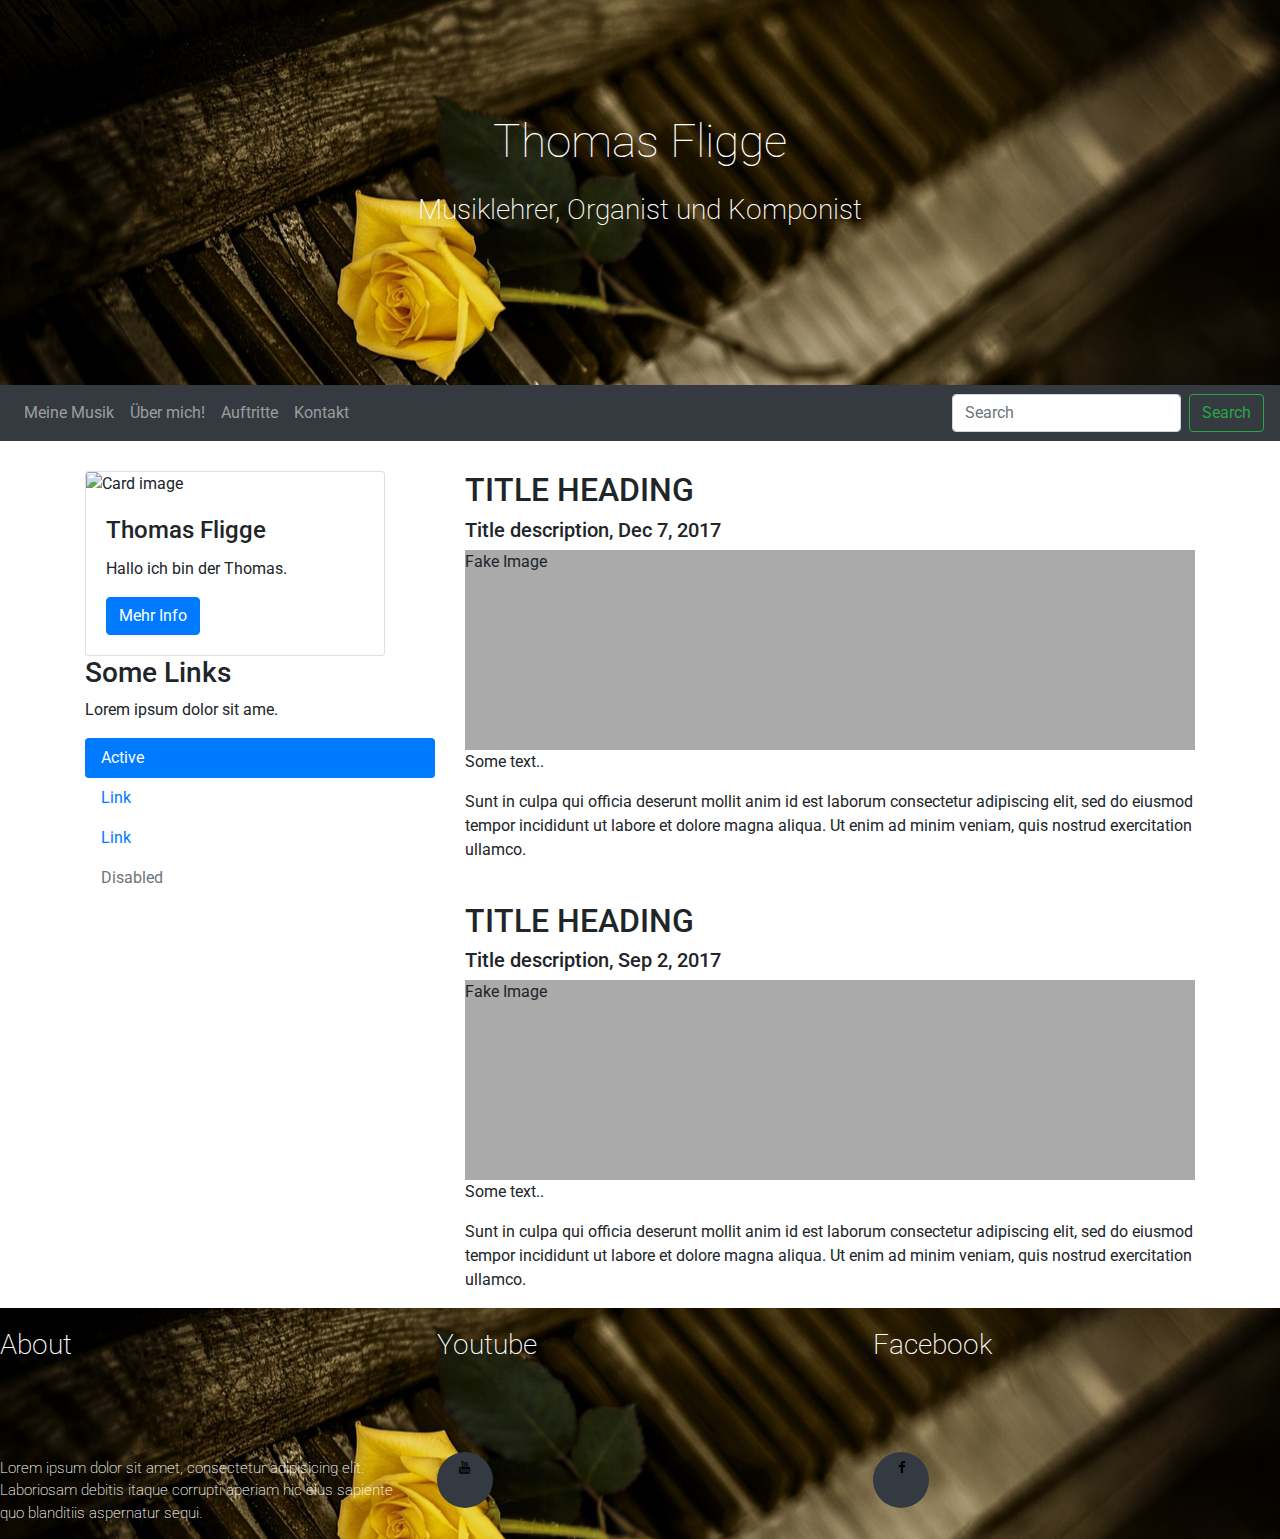
==== index.html @ 34f5074c "Header and Footer done" ====
<!DOCTYPE html>
<html lang="en">
<head>
  <title>Thomas Fligge</title>
  <meta charset="utf-8">
  <meta name="viewport" content="width=device-width, initial-scale=1">
  <link rel="stylesheet" href="https://maxcdn.bootstrapcdn.com/bootstrap/4.1.3/css/bootstrap.min.css">
   <link rel="stylesheet" href="https://maxcdn.bootstrapcdn.com/font-awesome/4.7.0/css/font-awesome.min.css" type="text/css" />
  <link rel="stylesheet" href="assets/css/style.css" type="text/css" />
  <style>
  .fakeimg {
      height: 200px;
      background: #aaa;
  }
  </style>
</head>
<body>
  

<div class="jumbotron text-center" style="margin-bottom:0">
  <h1 class="name">Thomas Fligge</h1>
  <p class="class"> Musiklehrer, Organist und Komponist</p> 
</div>


<nav class="navbar navbar-expand-sm bg-dark navbar-dark">
  <button class="navbar-toggler" type="button" data-toggle="collapse" data-target="#collapsibleNavbar">
    <span class="navbar-toggler-icon"></span>
  </button>
  <div class="collapse navbar-collapse" id="collapsibleNavbar">
    <ul class="navbar-nav">
      <li class="nav-item">
        <a class="nav-link" href="#">Meine Musik</a>
      </li>
      <li class="nav-item">
        <a class="nav-link" href="#">Über mich!</a>
      </li>
      <li class="nav-item">
        <a class="nav-link" href="#">Auftritte</a>
      </li> 
      <li class="nav-item">
        <a class="nav-link" href="#">Kontakt</a>
      </li>  
    </ul>
    <div class="ml-auto">
     <form class="form-inline">
    <input class="form-control mr-sm-2" type="search" placeholder="Search" aria-label="Search">
    <button class="btn btn-outline-success my-2 my-sm-0" type="submit">Search</button>
  </form>
  </div>
  </div>  
</nav>

<div class="container" style="margin-top:30px">
  <div class="row">
    <div class="col-sm-4">
      <div class="card" style="max-width:300px">
  <img class="card-img-top" src="https://www.art-sankt-joseph.de/wp-content/uploads/2015/06/Thomas-Fligge-218x300.jpg" alt="Card image">
  <div class="card-body">
    <h4 class="card-title">Thomas Fligge</h4>
    <p class="card-text">Hallo ich bin der Thomas.</p>
    <a href="#" class="btn btn-primary">Mehr Info</a>
  </div>
</div>
      <h3>Some Links</h3>
      <p>Lorem ipsum dolor sit ame.</p>
      <ul class="nav nav-pills flex-column">
        <li class="nav-item">
          <a class="nav-link active" href="#">Active</a>
        </li>
        <li class="nav-item">
          <a class="nav-link" href="#">Link</a>
        </li>
        <li class="nav-item">
          <a class="nav-link" href="#">Link</a>
        </li>
        <li class="nav-item">
          <a class="nav-link disabled" href="#">Disabled</a>
        </li>
      </ul>
      <hr class="d-sm-none">
    </div>
    <div class="col-sm-8">
      <h2>TITLE HEADING</h2>
      <h5>Title description, Dec 7, 2017</h5>
      <div class="fakeimg">Fake Image</div>
      <p>Some text..</p>
      <p>Sunt in culpa qui officia deserunt mollit anim id est laborum consectetur adipiscing elit, sed do eiusmod tempor incididunt ut labore et dolore magna aliqua. Ut enim ad minim veniam, quis nostrud exercitation ullamco.</p>
      <br>
      <h2>TITLE HEADING</h2>
      <h5>Title description, Sep 2, 2017</h5>
      <div class="fakeimg">Fake Image</div>
      <p>Some text..</p>
      <p>Sunt in culpa qui officia deserunt mollit anim id est laborum consectetur adipiscing elit, sed do eiusmod tempor incididunt ut labore et dolore magna aliqua. Ut enim ad minim veniam, quis nostrud exercitation ullamco.</p>
    </div>
    
  </div>
  

</div>


  <footer>
        <div id="footer-details" class="row">
            <div class="col-4">
                <h5 class="class">About</h5>
                <p class="inline-block "> Lorem ipsum dolor sit amet, consectetur adipisicing elit. Laboriosam debitis itaque corrupti aperiam hic eius sapiente quo blanditiis aspernatur sequi.</p>
            </div>
            <div class="col-4">
                 <h5 class="class">Youtube</h5>
                  <ul class="list-inline social-links">
                        <li><a target="_blank" href="#"><i class="fa fa-youtube"></i></a></li>
                    </ul>
            </div>
            <div class="col-4">
                 <h5 class="class">Facebook</h5>
                  <ul class="list-inline social-links">
                        <li><a target="_blank" href="#"><i class="fa fa-facebook"></i></a></li>
                    </ul>
            </div>
        </div>
        
    </footer>

</body>
<script src="https://ajax.googleapis.com/ajax/libs/jquery/3.3.1/jquery.min.js"></script>
  <script src="https://cdnjs.cloudflare.com/ajax/libs/popper.js/1.14.3/umd/popper.min.js"></script>
  <script src="https://maxcdn.bootstrapcdn.com/bootstrap/4.1.3/js/bootstrap.min.js"></script>
</html>
---- assets/css/style.css ----
@import url('https://fonts.googleapis.com/css?family=Roboto:100,200,300,400,500,600,700| Exo:100,200,300,400,500,600,700');


.name {
    font-family: "Roboto", sans-serif;
    font-weight: 100;
    font-size: 46px;
    margin-top: 50px;
    color: white;
    
}

.class {
    font-family: "Roboto", sans-serif;
    font-weight: 200;
    font-size: 28px;
    margin-top: 20px;
    margin-bottom: 90px;
    color: white;
}

.jumbotron {
    background: url("../images/piano2.jpg");
    background-position: center;
    background-repeat: no-repeat;
    background-size: cover;
    min-height: 360px;
    border-radius: 0;
}


footer {
    background: url("../images/piano2.jpg");
    color: #fafafa;
    min-height: 120px; 
    margin: 0px;
    background-position: center;
    background-repeat: no-repeat;
    background-size: cover;
}




.social-links {
    padding-bottom: 15px;
    
}

.social-links li a i{
    width: 56px;
    height: 56px;
    padding: 12px;
    border-radius: 50%;
    font-size: 13px;
    line-height: 7px;
    text-align: center;
    color: black;
    background: #333a41;
    transition: all 0.25s ease-in-out;
    -moz-transition: all 0.25s ease-in-out;
    -webkit-transition: all 0.25s ease-in-out;
    -o-transition: all 0.25s ease-in-out;
}

.class2 {
    font-family: "Roboto", sans-serif;
    font-weight: 200;
    font-size: 20px;
    margin-top: 20px;
    margin-bottom: 20px;
    color: white;
}

.inline-block {
    display: inline-block;
    font-family: "Roboto", sans-serif;
    font-weight: 200;
    font-size: 15px;
    margin-top: 5px;
    margin-bottom: 5px;
    color: white;
}
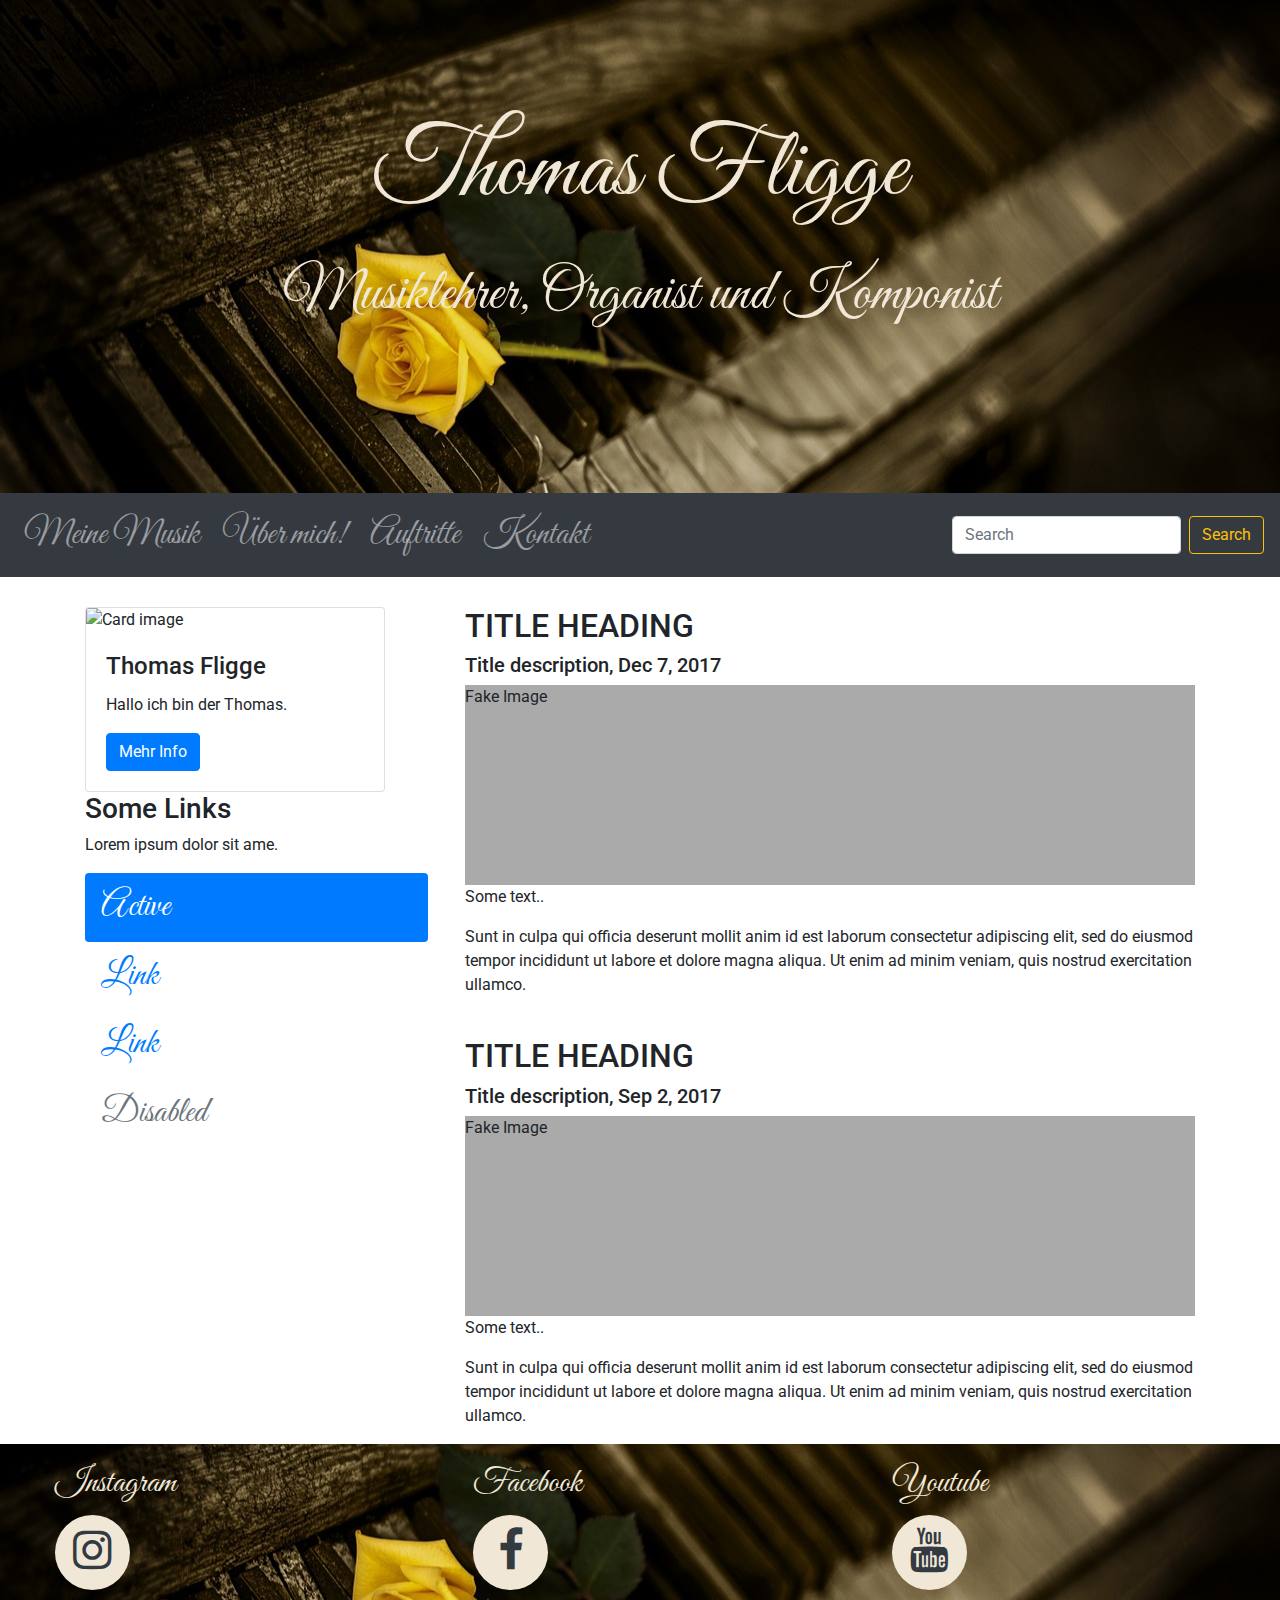
==== commit f07ae60e: "header-footer style adjustments" ====
--- a/index.html
+++ b/index.html
@@ -7,6 +7,7 @@
   <link rel="stylesheet" href="https://maxcdn.bootstrapcdn.com/bootstrap/4.1.3/css/bootstrap.min.css">
    <link rel="stylesheet" href="https://maxcdn.bootstrapcdn.com/font-awesome/4.7.0/css/font-awesome.min.css" type="text/css" />
   <link rel="stylesheet" href="assets/css/style.css" type="text/css" />
+  <link href="https://fonts.googleapis.com/css?family=Great+Vibes" rel="stylesheet">
   <style>
   .fakeimg {
       height: 200px;
@@ -15,13 +16,17 @@
   </style>
 </head>
 <body>
-  
+ 
+ <!-- header --> 
 
 <div class="jumbotron text-center" style="margin-bottom:0">
   <h1 class="name">Thomas Fligge</h1>
   <p class="class"> Musiklehrer, Organist und Komponist</p> 
 </div>
 
+ <!-- /header --> 
+ 
+  <!-- navigation --> 
 
 <nav class="navbar navbar-expand-sm bg-dark navbar-dark">
   <button class="navbar-toggler" type="button" data-toggle="collapse" data-target="#collapsibleNavbar">
@@ -30,16 +35,16 @@
   <div class="collapse navbar-collapse" id="collapsibleNavbar">
     <ul class="navbar-nav">
       <li class="nav-item">
-        <a class="nav-link" href="#">Meine Musik</a>
+        <a class="nav-link" href="meine-musik.html">Meine Musik</a>
       </li>
       <li class="nav-item">
-        <a class="nav-link" href="#">Über mich!</a>
+        <a class="nav-link" href="uber-mich.html">Über mich!</a>
       </li>
       <li class="nav-item">
-        <a class="nav-link" href="#">Auftritte</a>
+        <a class="nav-link" href="auftritte.html">Auftritte</a>
       </li> 
       <li class="nav-item">
-        <a class="nav-link" href="#">Kontakt</a>
+        <a class="nav-link" href="kontakt.html">Kontakt</a>
       </li>  
     </ul>
     <div class="ml-auto">
@@ -50,6 +55,8 @@
   </div>
   </div>  
 </nav>
+
+ <!-- /navigation --> 
 
 <div class="container" style="margin-top:30px">
   <div class="row">
@@ -99,28 +106,34 @@
 
 </div>
 
-
+<!-- footer --> 
   <footer>
         <div id="footer-details" class="row">
-            <div class="col-4">
-                <h5 class="class">About</h5>
-                <p class="inline-block "> Lorem ipsum dolor sit amet, consectetur adipisicing elit. Laboriosam debitis itaque corrupti aperiam hic eius sapiente quo blanditiis aspernatur sequi.</p>
+             <div class="col-4">
+                 <h5 class="social-text">Instagram</h5>
+                  <ul class="list-inline social-links">
+                        <li><a target="_blank" href="#"><i class="fa fa-instagram"></i></a></li>
+                    </ul>
             </div>
             <div class="col-4">
-                 <h5 class="class">Youtube</h5>
+                 <h5 class="social-text">Facebook</h5>
+                  <ul class="list-inline social-links">
+                        <li><a target="_blank" href="#"><i class="fa fa-facebook"></i></a></li>
+                    </ul>
+            </div>
+             <div class="col-4">
+                 <h5 class="social-text">Youtube</h5>
                   <ul class="list-inline social-links">
                         <li><a target="_blank" href="#"><i class="fa fa-youtube"></i></a></li>
                     </ul>
             </div>
-            <div class="col-4">
-                 <h5 class="class">Facebook</h5>
-                  <ul class="list-inline social-links">
-                        <li><a target="_blank" href="#"><i class="fa fa-facebook"></i></a></li>
-                    </ul>
+            
             </div>
         </div>
         
     </footer>
+
+<!-- /footer --> 
 
 </body>
 <script src="https://ajax.googleapis.com/ajax/libs/jquery/3.3.1/jquery.min.js"></script>
--- a/assets/css/style.css
+++ b/assets/css/style.css
@@ -1,25 +1,24 @@
 @import url('https://fonts.googleapis.com/css?family=Roboto:100,200,300,400,500,600,700| Exo:100,200,300,400,500,600,700');
 
+/* Header */
 
-.name {
-    font-family: "Roboto", sans-serif;
+ .name {
+    font-family: "Great Vibes", sans-serif;
     font-weight: 100;
-    font-size: 46px;
+    font-size: 98px;
     margin-top: 50px;
-    color: white;
+    color: #f1e7d7;
     
 }
-
-.class {
-    font-family: "Roboto", sans-serif;
+ .class {
+    font-family: "Great Vibes", sans-serif;
     font-weight: 200;
-    font-size: 28px;
+    font-size: 58px;
     margin-top: 20px;
     margin-bottom: 90px;
-    color: white;
+    color: #f1e7d7;
 }
-
-.jumbotron {
+ .jumbotron {
     background: url("../images/piano2.jpg");
     background-position: center;
     background-repeat: no-repeat;
@@ -28,8 +27,25 @@
     border-radius: 0;
 }
 
+/* Nav */
 
-footer {
+.nav-item {
+  font-family: 'Great Vibes', cursive;
+  font-size: 35px;
+  margin-right: 7px;
+}
+
+.btn-outline-success {
+    color: #ffc107 !important;
+    background-color: transparent;
+    background-image: none;
+    border-color: #ffc107 !important;
+}
+
+
+/* Footer */
+
+ footer {
     background: url("../images/piano2.jpg");
     color: #fafafa;
     min-height: 120px; 
@@ -39,31 +55,36 @@
     background-size: cover;
 }
 
+#footer-details {
+ position: relative;
+ margin-left: 40px;
+}
 
-
-
-.social-links {
+.social-text {
+    font-family: "Great Vibes", sans-serif;
+    font-weight: 200;
+    font-size: 34px;
+    margin-top: 20px;
+    margin-bottom: 10px;
+    color: #f1e7d7;
+}
+ .social-links {
     padding-bottom: 15px;
     
 }
-
-.social-links li a i{
-    width: 56px;
-    height: 56px;
+ .social-links li a i{
+    width: 75px;
+    height: 75px;
     padding: 12px;
     border-radius: 50%;
-    font-size: 13px;
-    line-height: 7px;
+    border-color: white;
+    font-size: 45px;
+    line-height: 45px;
     text-align: center;
-    color: black;
-    background: #333a41;
-    transition: all 0.25s ease-in-out;
-    -moz-transition: all 0.25s ease-in-out;
-    -webkit-transition: all 0.25s ease-in-out;
-    -o-transition: all 0.25s ease-in-out;
+    background-color: #f1e7d7;
+    color: #333a41;
 }
-
-.class2 {
+ .class2 {
     font-family: "Roboto", sans-serif;
     font-weight: 200;
     font-size: 20px;
@@ -71,8 +92,7 @@
     margin-bottom: 20px;
     color: white;
 }
-
-.inline-block {
+ .inline-block {
     display: inline-block;
     font-family: "Roboto", sans-serif;
     font-weight: 200;
@@ -80,4 +100,43 @@
     margin-top: 5px;
     margin-bottom: 5px;
     color: white;
+} 
+.imgOne {
+      height: 300px;
+      width: 500px;
+      background: url("assets/images/music.jpg");
+      margin-top: 10px;
+      margin-left: 25px;
+      margin-right: 10px;
+      margin-bottom: 10px;
+  }
+.imgTwo {
+      height: 300px;
+      width: 500px;
+      background: url("assets/images/piano3.jpg");
+      margin-top: 10px;
+      margin-left: 25px;
+      margin-right: 10px;
+      margin-bottom: 10px;
+}
+.imgThree {
+      height: 300px;
+      width: 500px;
+      background: url("assets/images/header.jpg");
+      margin-top: 10px;
+      margin-left: 25px;
+      margin-right: 10px;
+      margin-bottom: 10px;
+  }
+.ubermich {
+  margin-top: 10px;
+  margin-left: 25px;
+  margin-right: 10px;
+  margin-bottom: 10px;
+  font-family: "Roboto", sans-serif;
+}
+
+.ubermich h2 {
+  font-family: 'Great Vibes', cursive;
+  font-size: 35px;
 }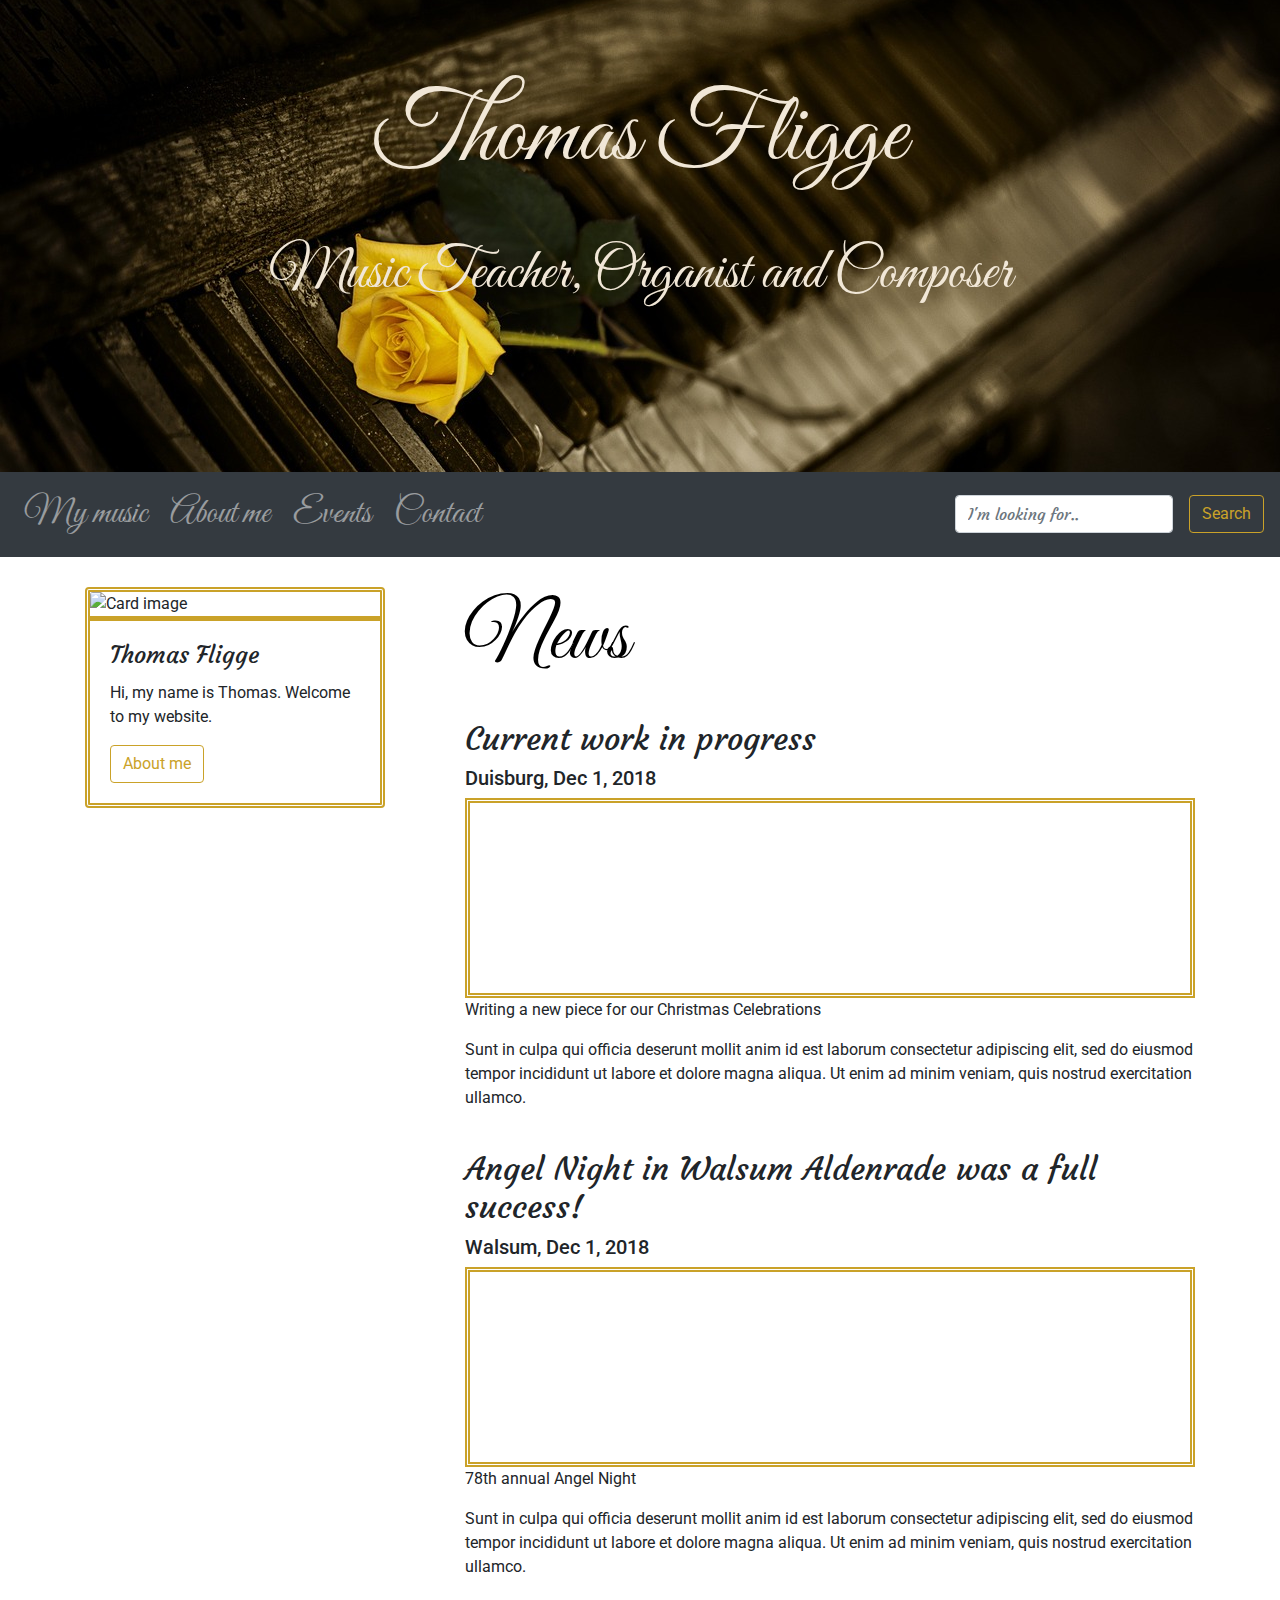
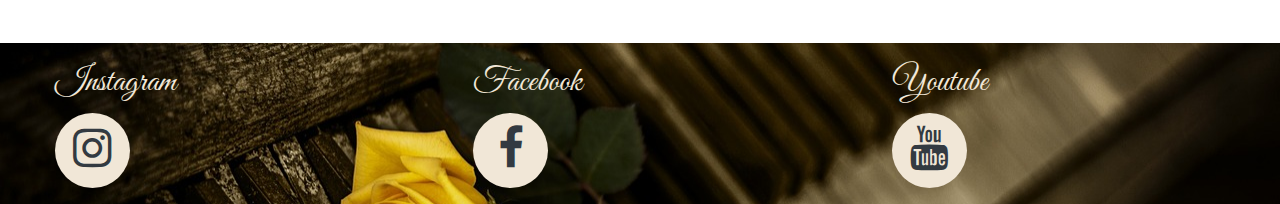
==== commit accc26ec: "changed pictures" ====
--- a/index.html
+++ b/index.html
@@ -8,20 +8,15 @@
    <link rel="stylesheet" href="https://maxcdn.bootstrapcdn.com/font-awesome/4.7.0/css/font-awesome.min.css" type="text/css" />
   <link rel="stylesheet" href="assets/css/style.css" type="text/css" />
   <link href="https://fonts.googleapis.com/css?family=Great+Vibes" rel="stylesheet">
-  <style>
-  .fakeimg {
-      height: 200px;
-      background: #aaa;
-  }
-  </style>
+  <link href="https://fonts.googleapis.com/css?family=Courgette|Lobster" rel="stylesheet">
 </head>
 <body>
  
  <!-- header --> 
 
 <div class="jumbotron text-center" style="margin-bottom:0">
-  <h1 class="name">Thomas Fligge</h1>
-  <p class="class"> Musiklehrer, Organist und Komponist</p> 
+  <a class="name" href="index.html">Thomas Fligge</h1>
+  <p class="class"> Music Teacher, Organist and Composer</p> 
 </div>
 
  <!-- /header --> 
@@ -35,28 +30,30 @@
   <div class="collapse navbar-collapse" id="collapsibleNavbar">
     <ul class="navbar-nav">
       <li class="nav-item">
-        <a class="nav-link" href="meine-musik.html">Meine Musik</a>
+        <a class="nav-link" href="meine-musik.html">My music</a>
       </li>
       <li class="nav-item">
-        <a class="nav-link" href="uber-mich.html">Über mich!</a>
+        <a class="nav-link" href="ueber-mich.html">About me</a>
       </li>
       <li class="nav-item">
-        <a class="nav-link" href="auftritte.html">Auftritte</a>
+        <a class="nav-link" href="auftritte.html">Events</a>
       </li> 
       <li class="nav-item">
-        <a class="nav-link" href="kontakt.html">Kontakt</a>
+        <a class="nav-link" href="kontakt.html">Contact</a>
       </li>  
     </ul>
     <div class="ml-auto">
      <form class="form-inline">
-    <input class="form-control mr-sm-2" type="search" placeholder="Search" aria-label="Search">
-    <button class="btn btn-outline-success my-2 my-sm-0" type="submit">Search</button>
+    <input class="form-control mr-sm-2" type="search" placeholder="I'm looking for.." aria-label="Search">
+    <button class="btn btn-search my-2 my-sm-0" type="submit">Search</button>
   </form>
   </div>
   </div>  
 </nav>
 
  <!-- /navigation --> 
+ 
+ <!-- card -->
 
 <div class="container" style="margin-top:30px">
   <div class="row">
@@ -65,46 +62,41 @@
   <img class="card-img-top" src="https://www.art-sankt-joseph.de/wp-content/uploads/2015/06/Thomas-Fligge-218x300.jpg" alt="Card image">
   <div class="card-body">
     <h4 class="card-title">Thomas Fligge</h4>
-    <p class="card-text">Hallo ich bin der Thomas.</p>
-    <a href="#" class="btn btn-primary">Mehr Info</a>
+    <p class="card-text">Hi, my name is Thomas. Welcome to my website.</p>
+    <a href="ueber.mich" class="btn btn-aboutme">About me</a>
   </div>
 </div>
-      <h3>Some Links</h3>
-      <p>Lorem ipsum dolor sit ame.</p>
-      <ul class="nav nav-pills flex-column">
-        <li class="nav-item">
-          <a class="nav-link active" href="#">Active</a>
-        </li>
-        <li class="nav-item">
-          <a class="nav-link" href="#">Link</a>
-        </li>
-        <li class="nav-item">
-          <a class="nav-link" href="#">Link</a>
-        </li>
-        <li class="nav-item">
-          <a class="nav-link disabled" href="#">Disabled</a>
-        </li>
-      </ul>
+
+<!-- /card -->
+
+<!--  fake news -->
       <hr class="d-sm-none">
     </div>
     <div class="col-sm-8">
-      <h2>TITLE HEADING</h2>
-      <h5>Title description, Dec 7, 2017</h5>
-      <div class="fakeimg">Fake Image</div>
-      <p>Some text..</p>
+      <h1 class="news-heading"> News </h1>
+      <br>
+      <h2 class="news-sub-heading"> Current work in progress</h2>
+      <h5> Duisburg, Dec 1, 2018</h5>
+      <div class="newsimg">
+        <img id="newsimg-one"src="assets/images/pianopractise.jpg" alt="Piano Practise">
+      </div>
+      <p>Writing a new piece for our Christmas Celebrations</p>
       <p>Sunt in culpa qui officia deserunt mollit anim id est laborum consectetur adipiscing elit, sed do eiusmod tempor incididunt ut labore et dolore magna aliqua. Ut enim ad minim veniam, quis nostrud exercitation ullamco.</p>
       <br>
-      <h2>TITLE HEADING</h2>
-      <h5>Title description, Sep 2, 2017</h5>
-      <div class="fakeimg">Fake Image</div>
-      <p>Some text..</p>
+      <h2 class="news-sub-heading">Angel Night in Walsum Aldenrade was a full success!</h2>
+      <h5>Walsum, Dec 1, 2018</h5>
+      <div class="newsimg">
+        <img id="newsimg-two" src="assets/images/angelnight.jpg" alt="Angel Night">
+      </div>
+      <p>78th annual Angel Night</p>
       <p>Sunt in culpa qui officia deserunt mollit anim id est laborum consectetur adipiscing elit, sed do eiusmod tempor incididunt ut labore et dolore magna aliqua. Ut enim ad minim veniam, quis nostrud exercitation ullamco.</p>
     </div>
-    
+    </div>
   </div>
-  
+  <br>
+  <br>
 
-</div>
+<!--/fake news -->
 
 <!-- footer --> 
   <footer>
--- a/assets/css/style.css
+++ b/assets/css/style.css
@@ -10,6 +10,12 @@
     color: #f1e7d7;
     
 }
+
+.name:hover {
+ text-decoration: none;
+ color: #f1e7d7;
+}
+
  .class {
     font-family: "Great Vibes", sans-serif;
     font-weight: 200;
@@ -35,11 +41,25 @@
   margin-right: 7px;
 }
 
-.btn-outline-success {
+.btn-search {
+    margin-top: 8px !important;
+    color: #caa229 !important;
+    background-color: transparent;
+    background-image: none;
+    border-color: #caa229 !important;
+}
+
+.btn-search:hover{
     color: #ffc107 !important;
     background-color: transparent;
     background-image: none;
     border-color: #ffc107 !important;
+}
+
+@media (min-width: 776px) {
+    .btn-search {
+        margin-top: 0px !important;
+    }
 }
 
 
@@ -68,10 +88,7 @@
     margin-bottom: 10px;
     color: #f1e7d7;
 }
- .social-links {
-    padding-bottom: 15px;
-    
-}
+
  .social-links li a i{
     width: 75px;
     height: 75px;
@@ -84,8 +101,81 @@
     background-color: #f1e7d7;
     color: #333a41;
 }
- .class2 {
-    font-family: "Roboto", sans-serif;
+
+/* Home - News */
+
+.news-heading {
+    font-family: "Great Vibes", sans-serif;
+    font-size: 5em;
+    margin-top: 5px;
+    color: black;
+ 
+}
+
+.news-sub-heading {
+ font-family: 'Courgette', cursive;
+
+}
+
+ .newsimg {
+    overflow: hidden;
+    background-color: white;
+    height: 200px;
+    background-repeat: no-repeat;
+    background-size: cover;
+    border-style: double;
+    border-color: #caa229;
+    border-width: 5px;
+    
+  }
+ 
+ .newsimage > img {
+  width: 100%;
+ }
+  
+#newsimg-one {
+  position:relative;
+  top:-100px;
+}
+
+#newsimg-two {
+  position:relative;
+  top:-500px;
+}
+
+/* Home - Card */
+.card {
+    border-style: double;
+    border-color: #caa229;
+    border-width: 5px;
+}
+
+.card-title {
+ font-family: courgette;
+}
+
+.card-img-top {
+    border-bottom: 6px solid #caa229;
+    border-width: 5px;
+}
+
+.btn-aboutme {
+   color: #caa229 !important;
+    background-color: transparent;
+    background-image: none;
+    border-color: #caa229 !important;
+}
+
+.btn-aboutme:hover{
+    color: #ffc107 !important;
+    background-color: transparent;
+    background-image: none;
+    border-color: #ffc107 !important;
+}
+/* About me */
+
+ .titles {
+    font-family: "Courgette", sans-serif;
     font-weight: 200;
     font-size: 20px;
     margin-top: 20px;
@@ -101,34 +191,33 @@
     margin-bottom: 5px;
     color: white;
 } 
-.imgOne {
+.aboutme-img {
       height: 300px;
       width: 500px;
-      background: url("assets/images/music.jpg");
+      background-color: grey;
       margin-top: 10px;
       margin-left: 25px;
       margin-right: 10px;
       margin-bottom: 10px;
+      border-style: double;
+      border-color: #caa229;
+      border-width: 5px;
   }
-.imgTwo {
-      height: 300px;
-      width: 500px;
-      background: url("assets/images/piano3.jpg");
-      margin-top: 10px;
-      margin-left: 25px;
-      margin-right: 10px;
-      margin-bottom: 10px;
-}
-.imgThree {
-      height: 300px;
-      width: 500px;
-      background: url("assets/images/header.jpg");
-      margin-top: 10px;
-      margin-left: 25px;
-      margin-right: 10px;
-      margin-bottom: 10px;
-  }
-.ubermich {
+  
+#aboutme-img-one {
+       background: url("../images/music.jpg");
+}
+
+#aboutme-img-two {
+       background: url("../images/piano3.jpg");
+}
+
+#aboutme-img-three {
+       background: url("../images/header.jpg");
+}
+
+  
+.aboutme {
   margin-top: 10px;
   margin-left: 25px;
   margin-right: 10px;
@@ -136,7 +225,82 @@
   font-family: "Roboto", sans-serif;
 }
 
-.ubermich h2 {
-  font-family: 'Great Vibes', cursive;
+.aboutme h2 {
+  font-family: 'Courgette', cursive;
   font-size: 35px;
+}
+
+div.line {
+background: #caa229 center;
+margin-left: 5em;
+margin-right: 5em;
+margin-bottom: 2em;
+margin-top: 2em;
+width:50em;
+height:7px;
+}
+
+
+/* Contact - form  */
+
+.contact {
+ margin-top: 25px;
+ margin-bottom: 25px;
+}
+
+.contactform {
+  margin: 0px auto;
+  width: 750px;
+  border: 7px double #caa229;
+  border-radius: 5px;
+  padding: 7px;
+}
+
+label {
+  display: inline-block;
+  width: 120px;
+  text-align: center;
+}
+
+input, textarea {
+  font: 27px courgette;
+  width: 300px;
+  box-sizing: border-box;
+  border: 1px solid grey;
+}
+
+textarea {
+  vertical-align: top;
+  height: 5em;
+}
+
+.button {
+  padding-left: 90px; 
+}
+
+button {
+ margin-top: 5px;
+  margin-left: .5em;
+}
+
+/* Contact - Text  */
+
+.contact-text {
+ margin-left: 25px;
+ margin-bottom: 50px;
+}
+
+.contact-heading {
+    font-family: "Great Vibes", sans-serif;
+    font-size: 50px;
+    margin-top: 25px;
+    color: black;
+ 
+}
+
+.contact-sub-heading {
+ font-family: courgette;
+ font-size: 30px;
+ margin-top: 10px;
+ margin-bottom: 10px;
 }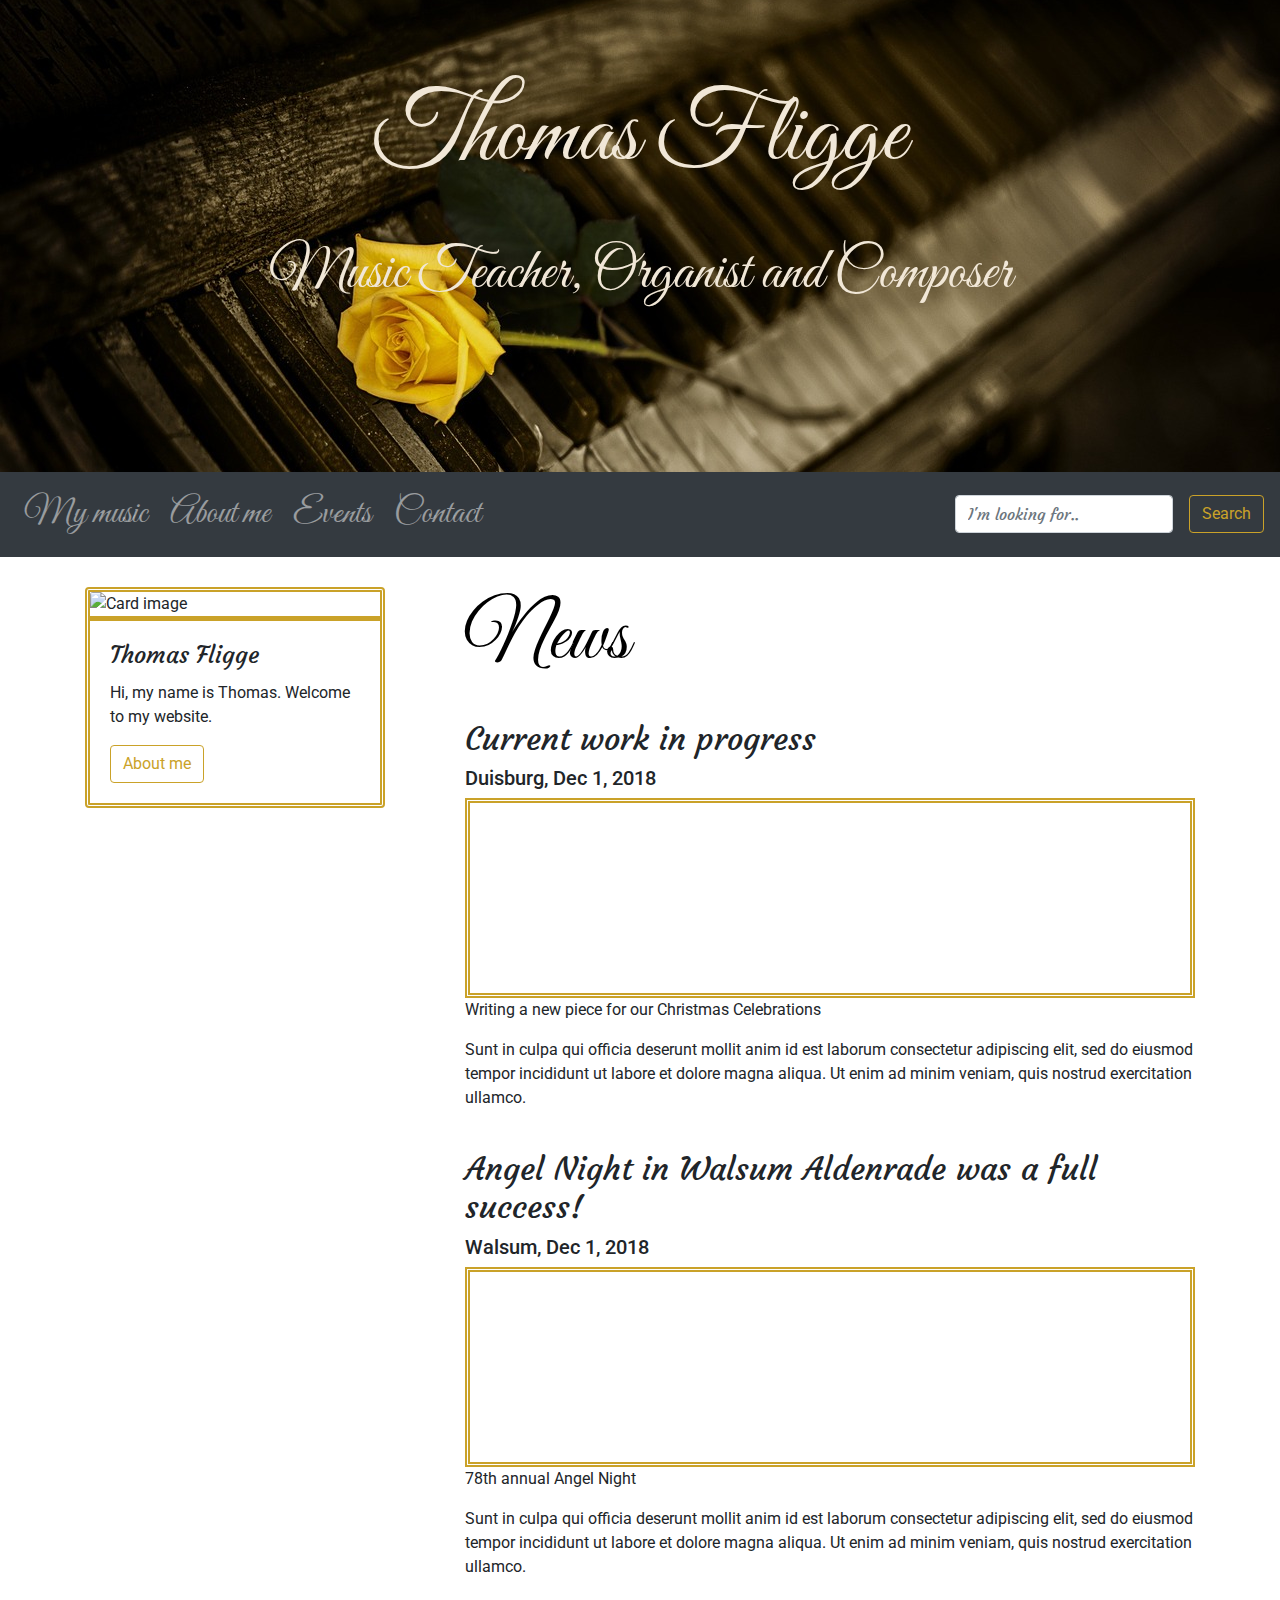
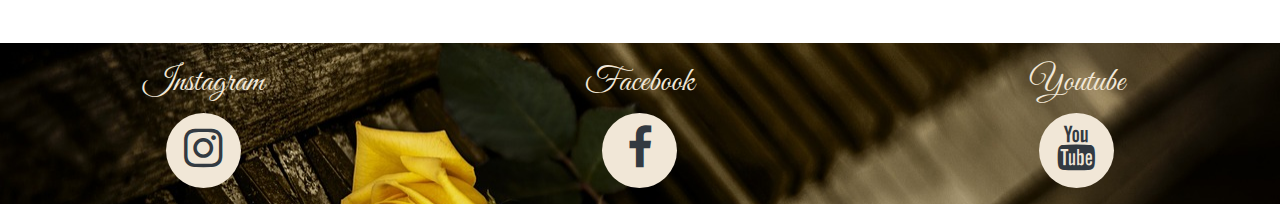
==== commit 1af10cec: "getting started on music section" ====
--- a/index.html
+++ b/index.html
@@ -15,7 +15,7 @@
  <!-- header --> 
 
 <div class="jumbotron text-center" style="margin-bottom:0">
-  <a class="name" href="index.html">Thomas Fligge</h1>
+  <a class="name" href="index.html">Thomas Fligge</a>
   <p class="class"> Music Teacher, Organist and Composer</p> 
 </div>
 
@@ -101,19 +101,19 @@
 <!-- footer --> 
   <footer>
         <div id="footer-details" class="row">
-             <div class="col-4">
+             <div class="col-4 text-center">
                  <h5 class="social-text">Instagram</h5>
                   <ul class="list-inline social-links">
                         <li><a target="_blank" href="#"><i class="fa fa-instagram"></i></a></li>
                     </ul>
             </div>
-            <div class="col-4">
+            <div class="col-4 text-center">
                  <h5 class="social-text">Facebook</h5>
                   <ul class="list-inline social-links">
                         <li><a target="_blank" href="#"><i class="fa fa-facebook"></i></a></li>
                     </ul>
             </div>
-             <div class="col-4">
+             <div class="col-4 text-center">
                  <h5 class="social-text">Youtube</h5>
                   <ul class="list-inline social-links">
                         <li><a target="_blank" href="#"><i class="fa fa-youtube"></i></a></li>
--- a/assets/css/style.css
+++ b/assets/css/style.css
@@ -73,11 +73,6 @@
     background-position: center;
     background-repeat: no-repeat;
     background-size: cover;
-}
-
-#footer-details {
- position: relative;
- margin-left: 40px;
 }
 
 .social-text {
@@ -129,7 +124,7 @@
     
   }
  
- .newsimage > img {
+ .newsimage img {
   width: 100%;
  }
   
@@ -230,7 +225,7 @@
   font-size: 35px;
 }
 
-div.line {
+.line {
 background: #caa229 center;
 margin-left: 5em;
 margin-right: 5em;
@@ -303,4 +298,38 @@
  font-size: 30px;
  margin-top: 10px;
  margin-bottom: 10px;
-}+}
+
+ td{
+            text-align: center;
+            vertical-align: top;
+            width:200px;
+            margin: 0;
+            padding:0; 
+            border: 0;
+                    }
+        tr:nth-child(1) td{
+            border-bottom-style: solid;
+            border-bottom-width: 1.5px;
+            border-bottom-color: black;
+            padding-bottom: 10px;
+        }
+        tr:nth-child(2) td{
+
+            position: relative;
+            top:-8px;
+            font-weight: 500;
+        }
+        .vert-line{
+            position: relative; 
+            left: 50%;
+            width:1px;
+            border-left-color: black;
+            border-left-style: solid;
+            border-left-width: 1.5px;
+            height: 1rem;
+        }
+        
+ .timeline {
+  margin-left: 50px;
+ }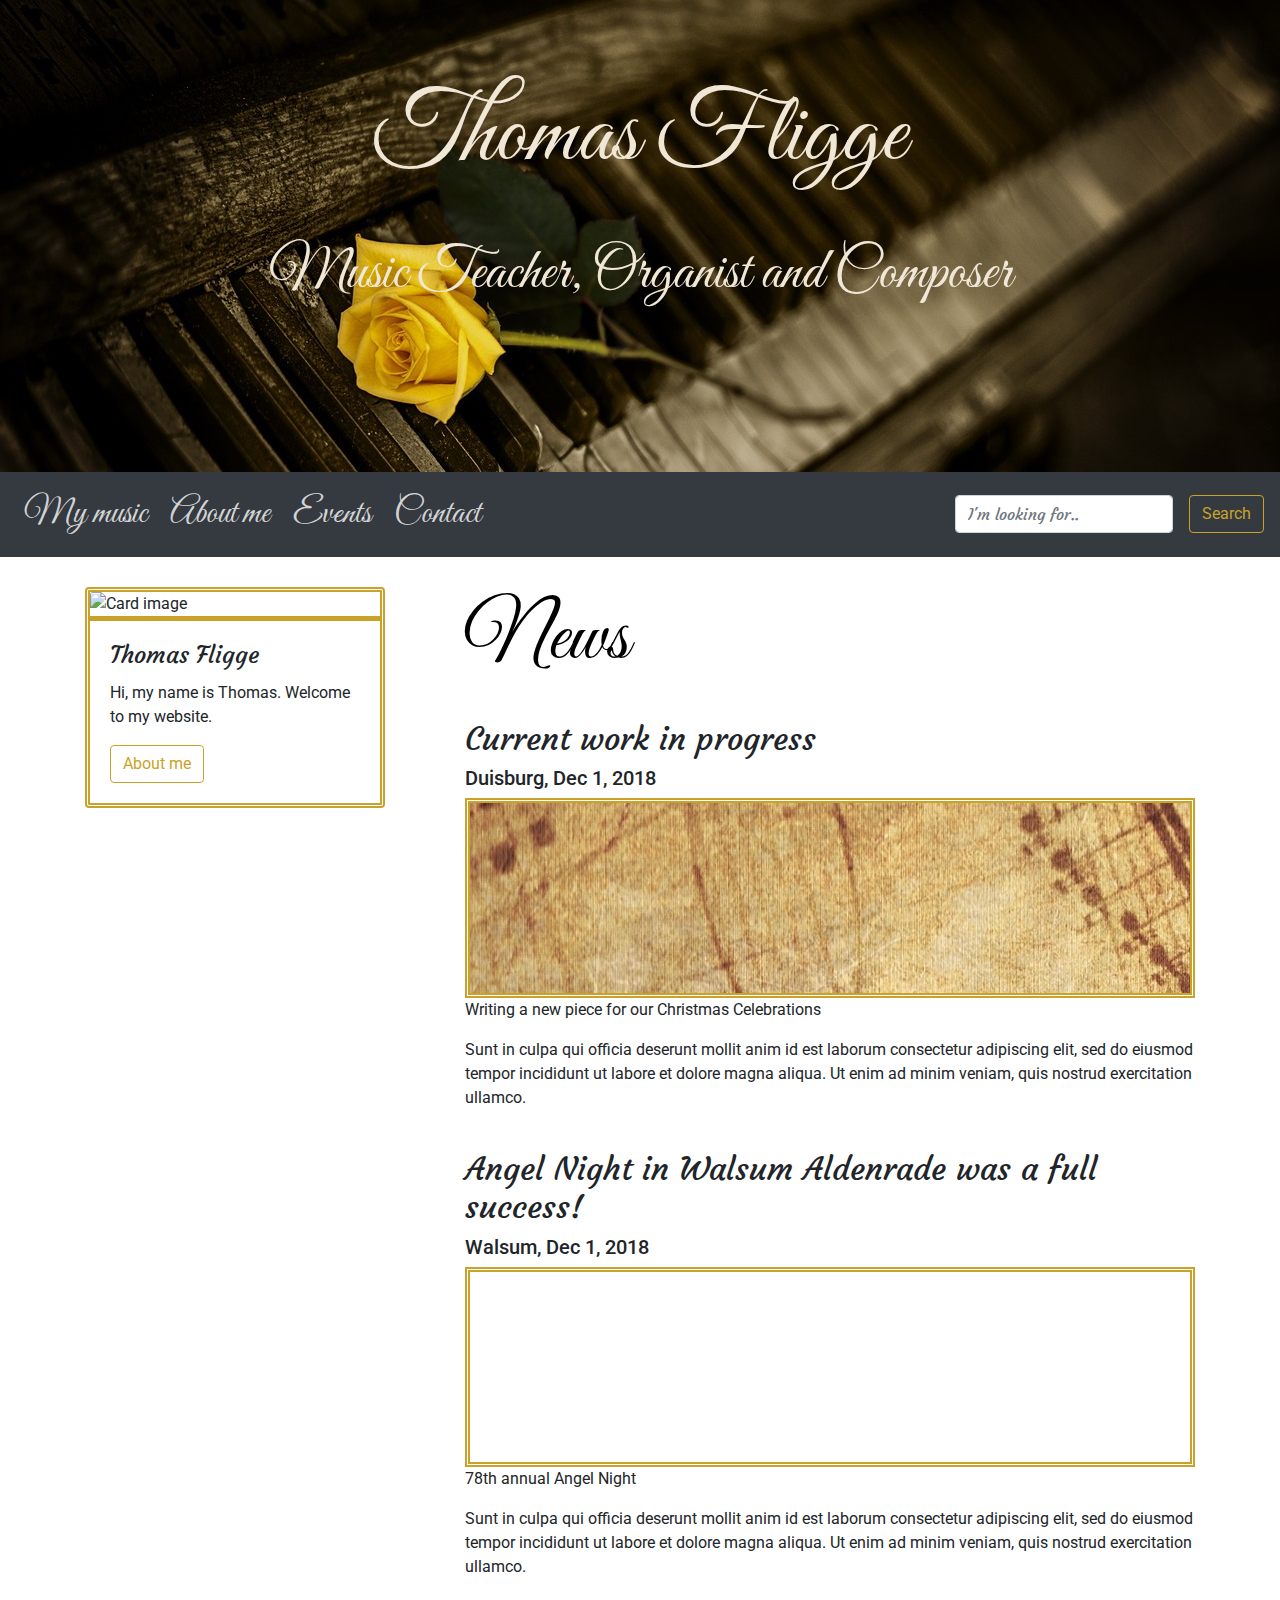
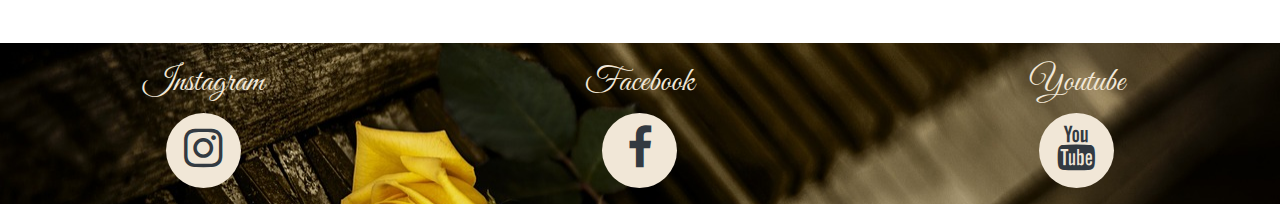
==== commit ae8e3c71: "added hover + transitions to footer + header" ====
--- a/index.html
+++ b/index.html
@@ -5,10 +5,11 @@
   <meta charset="utf-8">
   <meta name="viewport" content="width=device-width, initial-scale=1">
   <link rel="stylesheet" href="https://maxcdn.bootstrapcdn.com/bootstrap/4.1.3/css/bootstrap.min.css">
-   <link rel="stylesheet" href="https://maxcdn.bootstrapcdn.com/font-awesome/4.7.0/css/font-awesome.min.css" type="text/css" />
-  <link rel="stylesheet" href="assets/css/style.css" type="text/css" />
+  <link rel="stylesheet" href="https://maxcdn.bootstrapcdn.com/font-awesome/4.7.0/css/font-awesome.min.css" type="text/css" />
+  <link rel="stylesheet" href="assets/css/style.1.css" type="text/css" />
   <link href="https://fonts.googleapis.com/css?family=Great+Vibes" rel="stylesheet">
   <link href="https://fonts.googleapis.com/css?family=Courgette|Lobster" rel="stylesheet">
+
 </head>
 <body>
  
@@ -78,7 +79,7 @@
       <h2 class="news-sub-heading"> Current work in progress</h2>
       <h5> Duisburg, Dec 1, 2018</h5>
       <div class="newsimg">
-        <img id="newsimg-one"src="assets/images/pianopractise.jpg" alt="Piano Practise">
+        <img id="newsimg-one"src="assets/images/music.jpg" alt="Piano Practise">
       </div>
       <p>Writing a new piece for our Christmas Celebrations</p>
       <p>Sunt in culpa qui officia deserunt mollit anim id est laborum consectetur adipiscing elit, sed do eiusmod tempor incididunt ut labore et dolore magna aliqua. Ut enim ad minim veniam, quis nostrud exercitation ullamco.</p>
@@ -104,19 +105,19 @@
              <div class="col-4 text-center">
                  <h5 class="social-text">Instagram</h5>
                   <ul class="list-inline social-links">
-                        <li><a target="_blank" href="#"><i class="fa fa-instagram"></i></a></li>
+                        <li><a target="_blank" href="https://www.instagram.com/?hl=en"><i class="fa fa-instagram"></i></a></li>
                     </ul>
             </div>
             <div class="col-4 text-center">
                  <h5 class="social-text">Facebook</h5>
                   <ul class="list-inline social-links">
-                        <li><a target="_blank" href="#"><i class="fa fa-facebook"></i></a></li>
+                        <li><a target="_blank" href="https://www.facebook.com/"><i class="fa fa-facebook"></i></a></li>
                     </ul>
             </div>
              <div class="col-4 text-center">
                  <h5 class="social-text">Youtube</h5>
                   <ul class="list-inline social-links">
-                        <li><a target="_blank" href="#"><i class="fa fa-youtube"></i></a></li>
+                        <li><a target="_blank" href="https://www.youtube.com/"><i class="fa fa-youtube"></i></a></li>
                     </ul>
             </div>
             
--- a/assets/css/style.1.css
+++ b/assets/css/style.1.css
@@ -0,0 +1,365 @@
+
+@import url('https://fonts.googleapis.com/css?family=Roboto:100,200,300,400,500,600,700| Exo:100,200,300,400,500,600,700');
+
+/* Header */
+
+ .name {
+    font-family: "Great Vibes", sans-serif;
+    font-weight: 100;
+    font-size: 98px;
+    margin-top: 50px;
+    color: #f1e7d7;
+    
+}
+
+.name:hover {
+ text-decoration: none;
+ color: #f1e7d7;
+}
+
+ .class {
+    font-family: "Great Vibes", sans-serif;
+    font-weight: 200;
+    font-size: 58px;
+    margin-top: 20px;
+    margin-bottom: 90px;
+    color: #f1e7d7;
+}
+ .jumbotron {
+    background: url("../images/piano2.jpg");
+    background-position: center;
+    background-repeat: no-repeat;
+    background-size: cover;
+    min-height: 360px;
+    border-radius: 0;
+}
+
+/* Nav */
+
+.nav-link {
+    color: rgba(255,255,255,0.8)!important;
+     transition: all 0.25s ease-in-out;
+    -moz-transition: all 0.25s ease-in-out;
+    -webkit-transition: all 0.25s ease-in-out;
+    -o-transition: all 0.25s ease-in-out;
+}
+
+.nav-link:hover {
+    color: #caa229 !important;
+     transition: all 0.25s ease-in-out;
+    -moz-transition: all 0.25s ease-in-out;
+    -webkit-transition: all 0.25s ease-in-out;
+    -o-transition: all 0.25s ease-in-out;
+}
+
+.nav-item {
+  font-family: 'Great Vibes', cursive;
+  font-size: 35px;
+  margin-right: 7px;
+}
+
+.btn-search {
+    margin-top: 8px !important;
+    color: #caa229 !important;
+    background-color: transparent;
+    background-image: none;
+    border-color: #caa229 !important;
+}
+
+.btn-search:hover{
+    color: #ffc107 !important;
+    background-color: transparent;
+    background-image: none;
+    border-color: #ffc107 !important;
+}
+
+@media (min-width: 776px) {
+    .btn-search {
+        margin-top: 0px !important;
+    }
+}
+
+
+/* Footer */
+
+ footer {
+    background: url("../images/piano2.jpg");
+    color: #fafafa;
+    min-height: 120px; 
+    margin: 0px;
+    background-position: center;
+    background-repeat: no-repeat;
+    background-size: cover;
+}
+
+.social-text {
+    font-family: "Great Vibes", sans-serif;
+    font-weight: 200;
+    font-size: 34px;
+    margin-top: 20px;
+    margin-bottom: 10px;
+    color: #f1e7d7;
+}
+
+ .social-links li a i{
+    width: 75px;
+    height: 75px;
+    padding: 12px;
+    border-radius: 50%;
+    border-color: white;
+    font-size: 45px;
+    line-height: 45px;
+    text-align: center;
+    background-color: #f1e7d7;
+    color: #333a41;
+    transition: all 0.25s ease-in-out;
+    -moz-transition: all 0.25s ease-in-out;
+    -webkit-transition: all 0.25s ease-in-out;
+    -o-transition: all 0.25s ease-in-out;
+}
+
+.social-links li a i:hover{
+    background-color: #caa229;
+    color: #333a41;
+    transition: all 0.25s ease-in-out;
+    -moz-transition: all 0.25s ease-in-out;
+    -webkit-transition: all 0.25s ease-in-out;
+    -o-transition: all 0.25s ease-in-out;
+}
+
+/* Home - News */
+
+.news-heading {
+    font-family: "Great Vibes", sans-serif;
+    font-size: 5em;
+    margin-top: 5px;
+    color: black;
+ 
+}
+
+.news-sub-heading {
+ font-family: 'Courgette', cursive;
+
+}
+
+ .newsimg {
+    overflow: hidden;
+    background-color: white;
+    height: 200px;
+    background-repeat: no-repeat;
+    background-size: cover;
+    border-style: double;
+    border-color: #caa229;
+    border-width: 5px;
+    
+  }
+ 
+ .newsimage img {
+  width: 100%;
+ }
+  
+#newsimg-one {
+  position:relative;
+  top:-100px;
+}
+
+#newsimg-two {
+  position:relative;
+  top:-500px;
+}
+
+/* Home - Card */
+.card {
+    border-style: double;
+    border-color: #caa229;
+    border-width: 5px;
+}
+
+.card-title {
+ font-family: courgette;
+}
+
+.card-img-top {
+    border-bottom: 6px solid #caa229;
+    border-width: 5px;
+}
+
+.btn-aboutme {
+   color: #caa229 !important;
+    background-color: transparent;
+    background-image: none;
+    border-color: #caa229 !important;
+}
+
+.btn-aboutme:hover{
+    color: #ffc107 !important;
+    background-color: transparent;
+    background-image: none;
+    border-color: #ffc107 !important;
+}
+/* About me */
+
+ .titles {
+    font-family: "Courgette", sans-serif;
+    font-weight: 200;
+    font-size: 20px;
+    margin-top: 20px;
+    margin-bottom: 20px;
+    color: white;
+}
+ .inline-block {
+    display: inline-block;
+    font-family: "Roboto", sans-serif;
+    font-weight: 200;
+    font-size: 15px;
+    margin-top: 5px;
+    margin-bottom: 5px;
+    color: white;
+} 
+.aboutme-img {
+      height: 300px;
+      width: 500px;
+      background-color: grey;
+      margin-top: 10px;
+      margin-left: 25px;
+      margin-right: 10px;
+      margin-bottom: 10px;
+      border-style: double;
+      border-color: #caa229;
+      border-width: 5px;
+  }
+  
+#aboutme-img-one {
+       background: url("../images/music.jpg");
+}
+
+#aboutme-img-two {
+       background: url("../images/piano3.jpg");
+}
+
+#aboutme-img-three {
+       background: url("../images/header.jpg");
+}
+
+  
+.aboutme {
+  margin-top: 10px;
+  margin-left: 25px;
+  margin-right: 10px;
+  margin-bottom: 10px;
+  font-family: "Roboto", sans-serif;
+}
+
+.aboutme h2 {
+  font-family: 'Courgette', cursive;
+  font-size: 35px;
+}
+
+.line {
+background: #caa229 center;
+margin-left: 5em;
+margin-right: 5em;
+margin-bottom: 2em;
+margin-top: 2em;
+width:50em;
+height:7px;
+}
+
+
+/* Contact - form  */
+
+.contact {
+ margin-top: 25px;
+ margin-bottom: 25px;
+}
+
+.contactform {
+  margin: 0px auto;
+  width: 750px;
+  border: 7px double #caa229;
+  border-radius: 5px;
+  padding: 7px;
+}
+
+label {
+  display: inline-block;
+  width: 120px;
+  text-align: center;
+}
+
+input, textarea {
+  font: 27px courgette;
+  width: 300px;
+  box-sizing: border-box;
+  border: 1px solid grey;
+}
+
+textarea {
+  vertical-align: top;
+  height: 5em;
+}
+
+.button {
+  padding-left: 90px; 
+}
+
+button {
+ margin-top: 5px;
+  margin-left: .5em;
+}
+
+/* Contact - Text  */
+
+.contact-text {
+ margin-left: 25px;
+ margin-bottom: 50px;
+}
+
+.contact-heading {
+    font-family: "Great Vibes", sans-serif;
+    font-size: 50px;
+    margin-top: 25px;
+    color: black;
+ 
+}
+
+.contact-sub-heading {
+ font-family: courgette;
+ font-size: 30px;
+ margin-top: 10px;
+ margin-bottom: 10px;
+}
+
+ td{
+            text-align: center;
+            vertical-align: top;
+            width:200px;
+            margin: 0;
+            padding:0; 
+            border: 0;
+                    }
+        tr:nth-child(1) td{
+            border-bottom-style: solid;
+            border-bottom-width: 1.5px;
+            border-bottom-color: black;
+            padding-bottom: 10px;
+        }
+        tr:nth-child(2) td{
+
+            position: relative;
+            top:-8px;
+            font-weight: 500;
+        }
+        .vert-line{
+            position: relative; 
+            left: 50%;
+            width:1px;
+            border-left-color: black;
+            border-left-style: solid;
+            border-left-width: 1.5px;
+            height: 1rem;
+        }
+        
+ .timeline {
+  margin-left: 50px;
+ }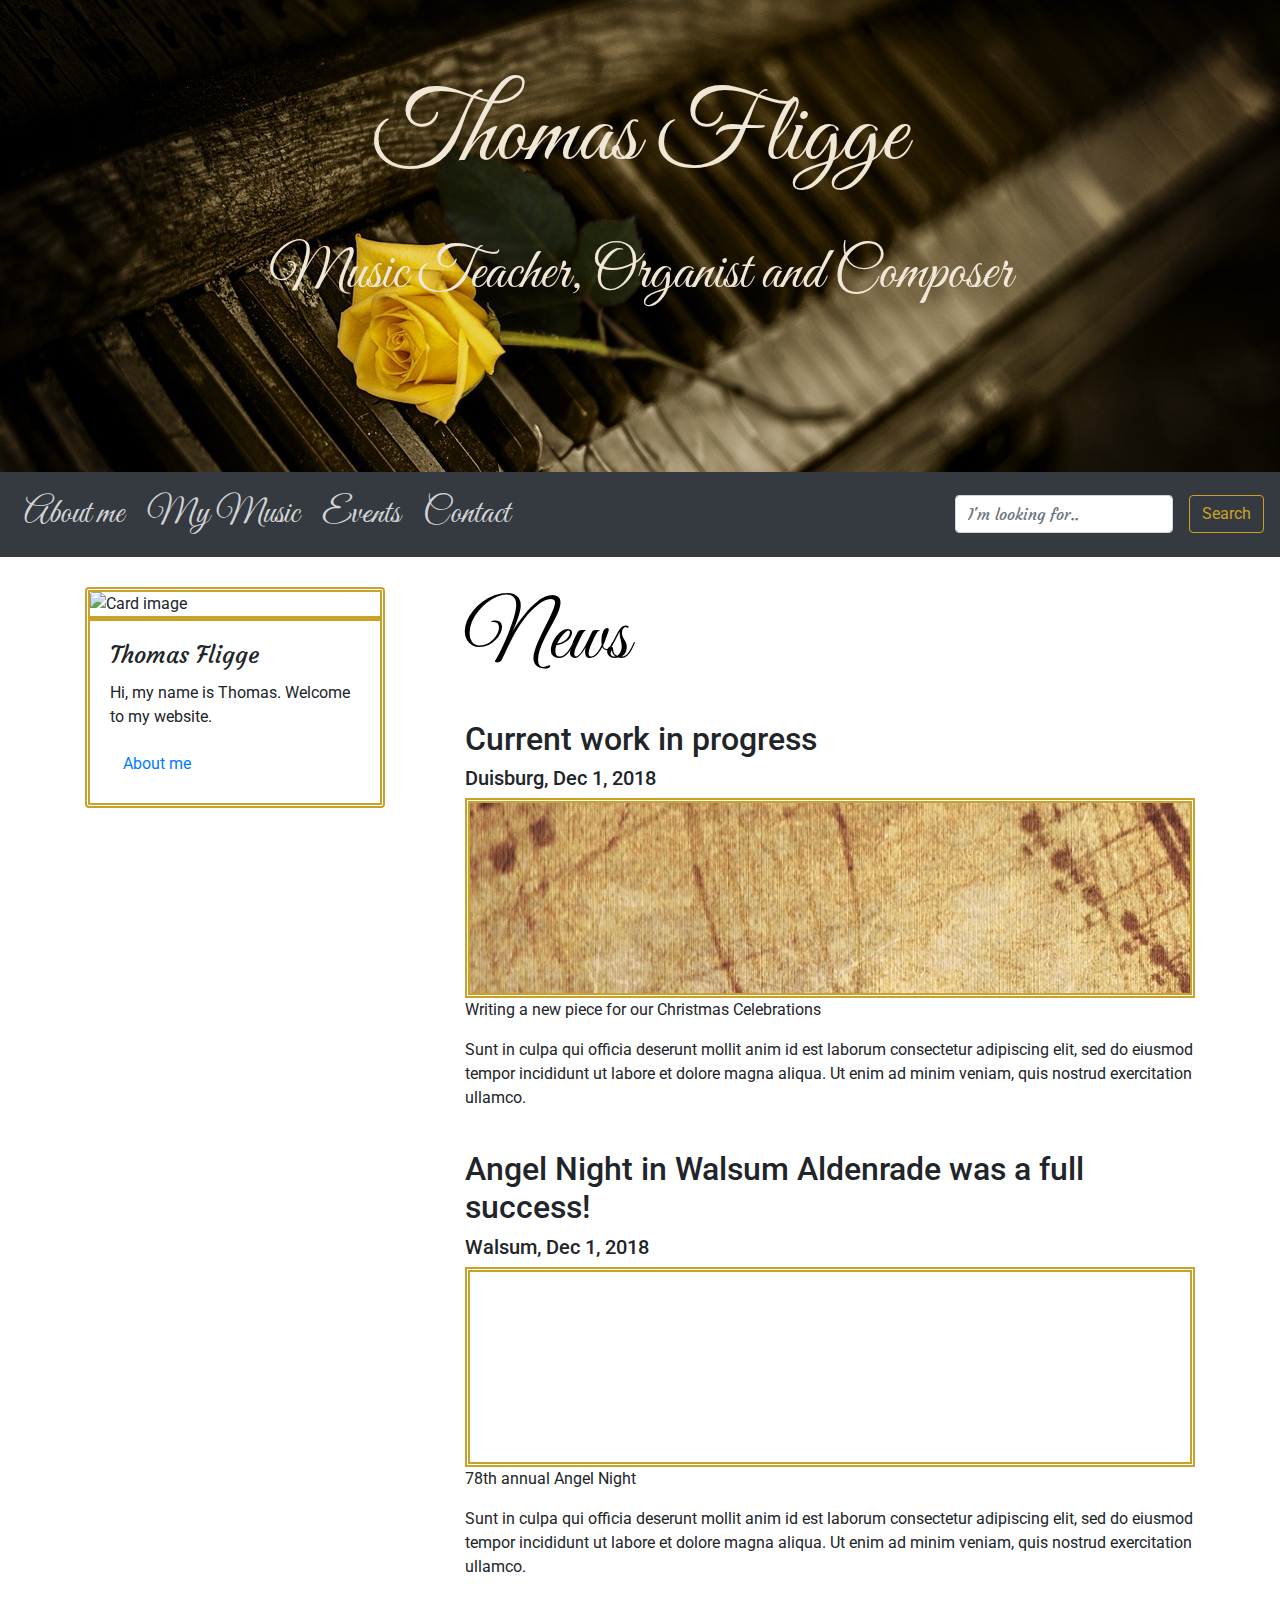
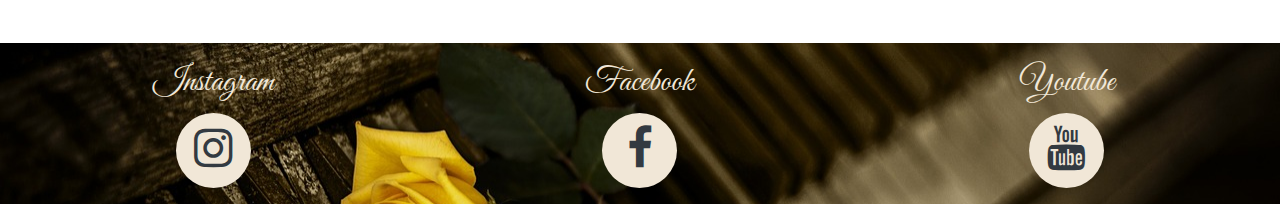
==== commit 4225d7d2: "Fixed Pictures and card link" ====
--- a/index.html
+++ b/index.html
@@ -31,16 +31,16 @@
   <div class="collapse navbar-collapse" id="collapsibleNavbar">
     <ul class="navbar-nav">
       <li class="nav-item">
-        <a class="nav-link" href="meine-musik.html">My music</a>
+        <a class="nav-link" href="aboutme.html">About me</a>
       </li>
       <li class="nav-item">
-        <a class="nav-link" href="ueber-mich.html">About me</a>
+        <a class="nav-link" href="music.html">My Music</a>
       </li>
       <li class="nav-item">
-        <a class="nav-link" href="auftritte.html">Events</a>
+        <a class="nav-link" href="events.html">Events</a>
       </li> 
       <li class="nav-item">
-        <a class="nav-link" href="kontakt.html">Contact</a>
+        <a class="nav-link" href="contact.html">Contact</a>
       </li>  
     </ul>
     <div class="ml-auto">
@@ -53,7 +53,6 @@
 </nav>
 
  <!-- /navigation --> 
- 
  <!-- card -->
 
 <div class="container" style="margin-top:30px">
@@ -64,7 +63,7 @@
   <div class="card-body">
     <h4 class="card-title">Thomas Fligge</h4>
     <p class="card-text">Hi, my name is Thomas. Welcome to my website.</p>
-    <a href="ueber.mich" class="btn btn-aboutme">About me</a>
+    <a href="aboutme.html" class="btn btn-gold">About me</a>
   </div>
 </div>
 
@@ -76,7 +75,7 @@
     <div class="col-sm-8">
       <h1 class="news-heading"> News </h1>
       <br>
-      <h2 class="news-sub-heading"> Current work in progress</h2>
+      <h2 class="sub-headings"> Current work in progress</h2>
       <h5> Duisburg, Dec 1, 2018</h5>
       <div class="newsimg">
         <img id="newsimg-one"src="assets/images/music.jpg" alt="Piano Practise">
@@ -84,10 +83,10 @@
       <p>Writing a new piece for our Christmas Celebrations</p>
       <p>Sunt in culpa qui officia deserunt mollit anim id est laborum consectetur adipiscing elit, sed do eiusmod tempor incididunt ut labore et dolore magna aliqua. Ut enim ad minim veniam, quis nostrud exercitation ullamco.</p>
       <br>
-      <h2 class="news-sub-heading">Angel Night in Walsum Aldenrade was a full success!</h2>
+      <h2 class="sub-headings">Angel Night in Walsum Aldenrade was a full success!</h2>
       <h5>Walsum, Dec 1, 2018</h5>
       <div class="newsimg">
-        <img id="newsimg-two" src="assets/images/angelnight.jpg" alt="Angel Night">
+        <img id="newsimg-two" src="assets/images/angel.jpg" alt="Angel Night">
       </div>
       <p>78th annual Angel Night</p>
       <p>Sunt in culpa qui officia deserunt mollit anim id est laborum consectetur adipiscing elit, sed do eiusmod tempor incididunt ut labore et dolore magna aliqua. Ut enim ad minim veniam, quis nostrud exercitation ullamco.</p>
@@ -100,7 +99,7 @@
 <!--/fake news -->
 
 <!-- footer --> 
-  <footer>
+  <footer class="container-fluid">
         <div id="footer-details" class="row">
              <div class="col-4 text-center">
                  <h5 class="social-text">Instagram</h5>
